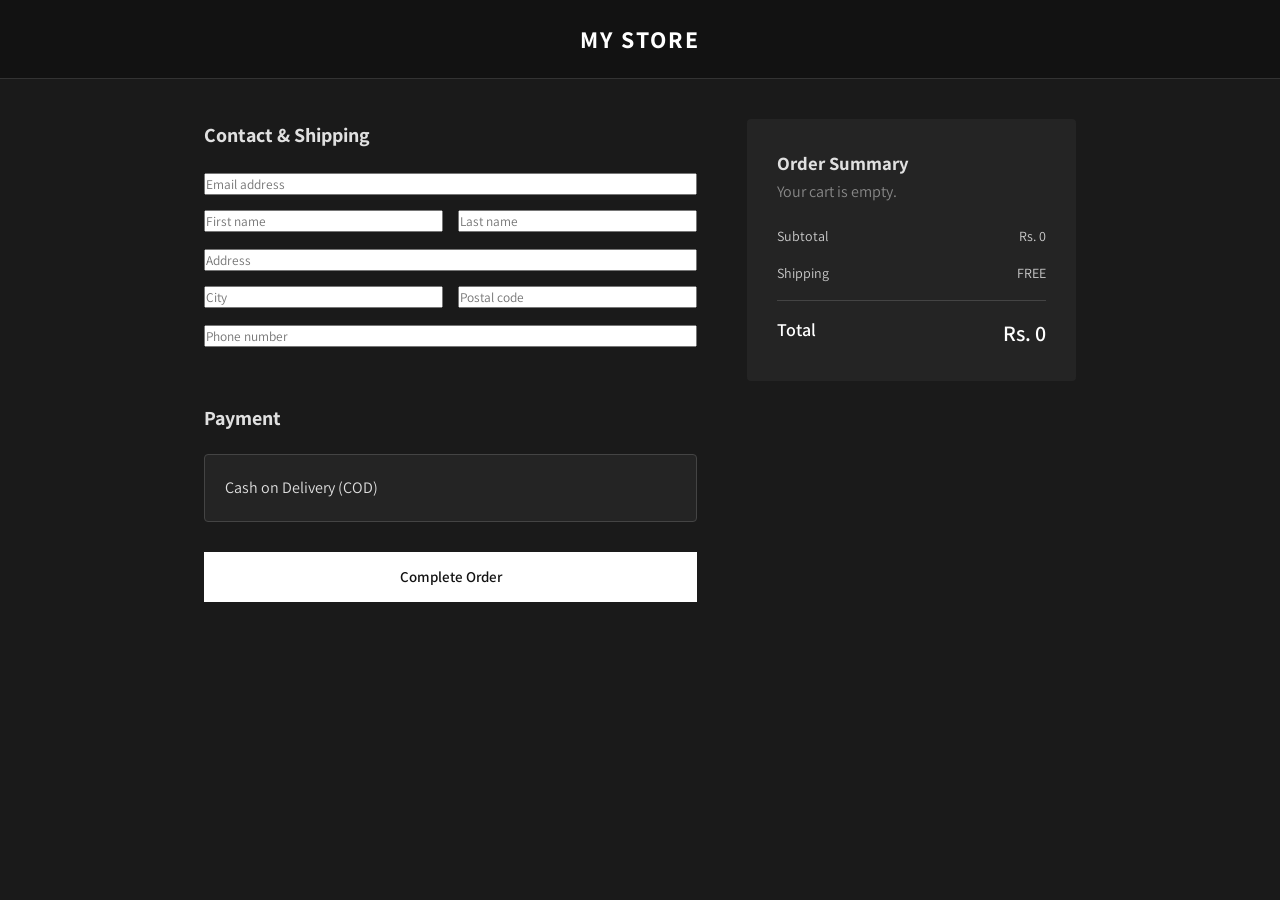
==== checkout.html @ 9b01a834 "Add files via upload" ====
<!DOCTYPE html>
<html lang="en">
<head>
    <meta charset="UTF-8">
    <meta name="viewport" content="width=device-width, initial-scale=1.0">
    <title>Checkout - My Store</title>
    <link rel="stylesheet" href="style.css">
    <link href="https://fonts.googleapis.com/css2?family=Assistant:wght@300;400;600&display=swap" rel="stylesheet">
</head>
<body class="dark-theme">

    <nav class="navbar" style="justify-content: center;">
        <div class="logo"><a href="index.html" style="text-decoration: none; color: white;">MY STORE</a></div>
    </nav>

    <div class="checkout-container">
        <div class="checkout-layout">
            
            <div class="checkout-form">
                <h2>Contact & Shipping</h2>
                <form id="order-form" action="https://formspree.io/f/mreokbyj" method="POST">
                    
                    <input type="email" name="Customer Email" placeholder="Email address" class="dark-input full-width" required>
                    
                    <div class="input-row">
                        <input type="text" name="First Name" placeholder="First name" class="dark-input" required>
                        <input type="text" name="Last Name" placeholder="Last name" class="dark-input" required>
                    </div>

                    <input type="text" name="Address" placeholder="Address" class="dark-input full-width" required>
                    
                    <div class="input-row">
                        <input type="text" name="City" placeholder="City" class="dark-input" required>
                        <input type="text" name="Postal Code" placeholder="Postal code" class="dark-input">
                    </div>

                    <input type="tel" name="Phone Number" placeholder="Phone number" class="dark-input full-width" required>

                    <input type="hidden" name="Order Summary Details" id="hidden-cart-data">

                    <h2 style="margin-top: 40px;">Payment</h2>
                    <div class="payment-box">
                        <p>Cash on Delivery (COD)</p>
                    </div>

                    <button type="submit" class="btn btn-white" style="width: 100%; margin-top: 30px; height: 50px; font-weight: 600; cursor: pointer;">Complete Order</button>
                </form>
            </div>

            <div class="order-summary">
                <h3>Order Summary</h3>
                <div id="checkout-items-list" style="margin-bottom: 20px;">
                    </div>

                <div class="summary-total">
                    <div class="row"><span>Subtotal</span><span id="check-subtotal">Rs. 0</span></div>
                    <div class="row"><span>Shipping</span><span>FREE</span></div>
                    <div class="row total"><span>Total</span><span id="check-total" style="font-size: 22px; color: #fff;">Rs. 0</span></div>
                </div>
            </div>

        </div>
    </div>

    <script>
        window.onload = function() {
            const container = document.getElementById('checkout-items-list');
            const subtotalEl = document.getElementById('check-subtotal');
            const totalEl = document.getElementById('check-total');
            const hiddenInput = document.getElementById('hidden-cart-data');
            const orderForm = document.getElementById('order-form');

            const cartData = JSON.parse(localStorage.getItem('userCart')) || [];

            if (cartData.length === 0) {
                container.innerHTML = '<p style="color: #888;">Your cart is empty.</p>';
            } else {
                let grandTotal = 0;
                let summaryForEmail = ""; 
                container.innerHTML = ''; 

                cartData.forEach((item, index) => {
                    grandTotal += item.price;
                    summaryForEmail += `${index + 1}. ${item.name} - Rs. ${item.price} \n`;

                    container.innerHTML += `
                        <div style="display: flex; align-items: center; gap: 15px; margin-bottom: 15px; border-bottom: 1px solid #333; padding-bottom: 10px;">
                            <div style="width: 60px; height: 60px; flex-shrink: 0; border-radius: 4px; overflow: hidden; border: 1px solid #444;">
                                <img src="${item.image}" style="width: 100%; height: 100%; object-fit: cover;">
                            </div>
                            <div style="flex: 1;">
                                <p style="margin: 0; font-size: 14px; color: #fff;">${item.name}</p>
                                <p style="margin: 3px 0 0 0; font-size: 13px; color: #888;">Rs. ${item.price.toLocaleString()}</p>
                            </div>
                        </div>
                    `;
                });

                subtotalEl.innerText = "Rs. " + grandTotal.toLocaleString();
                totalEl.innerText = "Rs. " + grandTotal.toLocaleString();
                
                summaryForEmail += `\n--- \nGRAND TOTAL: Rs. ${grandTotal}`;
                hiddenInput.value = summaryForEmail;
            }

            // Form submit hone par LocalStorage clear karna
            orderForm.onsubmit = function() {
                // Customer ko Success page par bhejne se pehle cart clear karein
                setTimeout(() => {
                    localStorage.removeItem('userCart');
                }, 1000);
            };
        };
    </script>
</body>
</html>
---- style.css ----
/* --- 1. Global Styles & Typography --- */
* {
    margin: 0;
    padding: 0;
    box-sizing: border-box;
    font-family: 'Assistant', sans-serif; /* Shopify Dawn Font */
}

body.dark-theme {
    background-color: #1a1a1a; /* Dark Grey Background */
    color: #e0e0e0;           /* Light text */
    line-height: 1.6;
    overflow-x: hidden; /* For drawer slide animation */
}

a { text-decoration: none; color: inherit; }

/* --- 2. Navbar Styling (Black) --- */
.navbar {
    display: flex;
    justify-content: space-between;
    align-items: center;
    padding: 20px 5%;
    background: #121212; /* Nearly Black */
    border-bottom: 1px solid #333;
    position: sticky;
    top: 0;
    z-index: 1000; /* Stays above everything */
}

.logo {
    font-weight: 700;
    font-size: 24px;
    letter-spacing: 2px;
    color: #fff;
}

.nav-links {
    list-style: none;
    display: flex;
    gap: 30px;
}

.nav-links li a {
    font-size: 14px;
    color: #ccc;
    transition: 0.3s;
}

.nav-links li a:hover {
    color: #fff;
    text-decoration: underline;
    text-underline-offset: 5px;
}

.nav-icons {
    display: flex;
    gap: 20px;
    font-size: 18px;
    color: #fff;
    cursor: pointer;
}

.nav-icons span {
    transition: 0.3s;
}

.nav-icons span:hover {
    color: #aaa;
}

/* --- 3. Hero Section (Slightly lighter grey) --- */
.hero {
    height: 70vh;
    background-color: #242424; /* Darker than body */
    display: flex;
    align-items: center;
    justify-content: center;
    text-align: center;
    color: #fff;
}

.hero-content h1 {
    font-size: 48px;
    margin-bottom: 15px;
    font-weight: 600;
}

.hero-content p {
    font-size: 18px;
    color: #ccc;
    margin-bottom: 25px;
}

/* --- 4. Product Section & Grid --- */
.products {
    padding: 60px 5%;
    max-width: 1200px;
    margin: 0 auto;
}

.products h2 {
    text-align: center;
    margin-bottom: 50px;
    font-weight: 400;
    font-size: 28px;
    color: #fff;
}

.product-grid {
    display: grid;
    grid-template-columns: repeat(auto-fit, minmax(250px, 1fr));
    gap: 30px;
}

.product-card {
    background-color: #242424; /* Dark grey card */
    padding: 15px;
    border: 1px solid #333;
    transition: 0.3s;
}

.product-card:hover {
    border-color: #555;
    background-color: #2a2a2a;
}

.product-image {
    background-color: #333; /* Image placeholder */
    height: 300px;
    width: 100%;
    margin-bottom: 15px;
}

.product-card h3 {
    font-size: 16px;
    font-weight: 500;
    margin-bottom: 8px;
    color: #fff;
}

.product-card p {
    font-size: 14px;
    color: #aaa;
    font-weight: 600;
    margin-bottom: 15px;
}

/* --- 5. Button Styling --- */
.btn {
    padding: 12px 30px;
    border: none;
    cursor: pointer;
    font-size: 15px;
    transition: 0.3s ease;
    font-weight: 600;
}

.btn-white {
    background-color: #fff;
    color: #121212;
}

.btn-white:hover {
    background-color: #ccc;
}

.btn-outline {
    background-color: transparent;
    border: 1px solid #fff;
    color: #fff;
    width: 100%; /* Spans across the product card */
}

.btn-outline:hover {
    background-color: #444;
}

/* --- 6. Cart Drawer Styling (Right Side) --- */

/* Background Overlay */
.cart-overlay {
    position: fixed;
    top: 0;
    left: 0;
    width: 100%;
    height: 100%;
    background: rgba(0,0,0,0.7);
    display: none; /* Hidden by default */
    z-index: 1999; /* Below the drawer */
}

/* Actual Drawer Panel */
.cart-drawer {
    position: fixed;
    top: 0;
    right: -400px; /* Initially hidden off-screen */
    width: 350px;
    height: 100%;
    background: #1a1a1a; /* Dark Grey */
    border-left: 1px solid #333;
    transition: 0.4s ease-in-out; /* Smooth slide animation */
    z-index: 2000; /* Above everything */
    display: flex;
    flex-direction: column;
    padding: 20px;
    color: white;
}

/* This class is added by JS to open the cart */
.cart-drawer.active {
    right: 0;
}

.cart-header {
    display: flex;
    justify-content: space-between;
    align-items: center;
    border-bottom: 1px solid #333;
    padding-bottom: 15px;
}

.close-cart-btn {
    cursor: pointer;
    font-size: 28px;
    color: #fff;
}

.cart-items {
    flex: 1; /* Pushes the footer down */
    overflow-y: auto; /* Scroll if many items */
    padding: 20px 0;
}

.empty-cart-msg {
    text-align: center;
    color: #888;
    margin-top: 50px;
    font-style: italic;
}

.cart-footer {
    border-top: 1px solid #333;
    padding-top: 20px;
}

.subtotal {
    display: flex;
    justify-content: space-between;
    margin-bottom: 20px;
    font-weight: 600;
    color: #fff;
}

.checkout-btn {
    width: 100%;
    font-size: 16px;
}
/* --- Checkout Page Styles --- */
.checkout-container {
    max-width: 1000px;
    margin: 40px auto;
    padding: 0 5%;
}

.checkout-layout {
    display: grid;
    grid-template-columns: 1.2fr 0.8fr;
    gap: 50px;
}

.checkout-form h2 {
    font-size: 20px;
    margin-bottom: 20px;
}

.full-width {
    width: 100% !important;
    max-width: none !important;
    margin-bottom: 15px;
}

.input-row {
    display: flex;
    gap: 15px;
    margin-bottom: 15px;
}

.input-row .dark-input {
    flex: 1;
    max-width: none;
}

.payment-box {
    border: 1px solid #444;
    padding: 20px;
    background: #242424;
    border-radius: 4px;
}

.order-summary {
    background: #242424;
    padding: 30px;
    border-radius: 4px;
    height: fit-content;
}

.summary-total .row {
    display: flex;
    justify-content: space-between;
    margin-top: 15px;
    font-size: 14px;
    color: #ccc;
}

.summary-total .total {
    border-top: 1px solid #444;
    padding-top: 15px;
    font-size: 18px;
    font-weight: 600;
    color: #fff;
}

@media (max-width: 768px) {
    .checkout-layout { grid-template-columns: 1fr; }
    .order-summary { order: -1; } /* Summary shows first on mobile */
}
.footer {
    background-color: #121212;
    color: #888;
    padding: 60px 5% 20px 5%;
    border-top: 1px solid #333;
    margin-top: 80px;
}

.footer-container {
    max-width: 1200px;
    margin: 0 auto;
    display: flex;
    justify-content: space-between; /* Ye line Contact ko Left aur Links ko Right karegi */
    align-items: flex-start;
    flex-wrap: wrap; /* Mobile par ek ke niche ek aane ke liye */
    gap: 40px;
}

/* Contact Section (Left) */
.footer-left h3, .footer-right h3 {
    color: #fff;
    font-size: 16px;
    margin-bottom: 20px;
    text-transform: uppercase;
    letter-spacing: 1px;
}

.footer-left p {
    font-size: 14px;
    margin-bottom: 10px;
}

.footer-left a:hover {
    color: #fff;
}

/* Policies Section (Right) */
.footer-right ul {
    list-style: none;
    text-align: right; /* Links ko right-align karne ke liye */
}

.footer-right ul li {
    margin-bottom: 10px;
}

.footer-right ul li a {
    font-size: 14px;
    transition: 0.3s;
}

.footer-right ul li a:hover {
    color: #fff;
    text-decoration: underline;
}

/* Bottom Copyright Bar */
.footer-bottom {
    margin-top: 50px;
    padding-top: 20px;
    border-top: 1px solid #222;
    text-align: center;
    font-size: 12px;
}

/* Mobile Responsive */
@media (max-width: 600px) {
    .footer-container {
        flex-direction: column;
        text-align: center;
    }
    .footer-right ul {
        text-align: center;
    }
}
/* --- Success Page Styles --- */
.success-container {
    height: 80vh;
    display: flex;
    align-items: center;
    justify-content: center;
    text-align: center;
    padding: 0 5%;
}

.success-card {
    background: #242424;
    padding: 50px;
    border-radius: 4px;
    border: 1px solid #333;
    max-width: 600px;
}

.success-icon {
    width: 80px;
    height: 80px;
    background: #fff;
    color: #121212;
    font-size: 40px;
    line-height: 80px;
    border-radius: 50%;
    margin: 0 auto 25px auto;
}

.success-card h1 {
    font-size: 28px;
    margin-bottom: 15px;
    color: #fff;
}

.success-card p {
    color: #ccc;
    margin-bottom: 10px;
}

.success-card .sub-text {
    font-size: 14px;
    color: #888;
    margin-bottom: 30px;
}

.success-actions {
    border-top: 1px solid #333;
    padding-top: 30px;
}
.product-image {
    height: 350px; /* Sab images ki height barabar rakhega */
    overflow: hidden;
    background-color: #242424;
}

.product-image img {
    width: 100%;
    height: 100%;
    object-fit: cover; /* Image ko bina khinche box mein fit karega */
    transition: transform 0.5s ease;
}

.product-card:hover .product-image img {
    transform: scale(1.1); /* 10% zoom on hover */
}
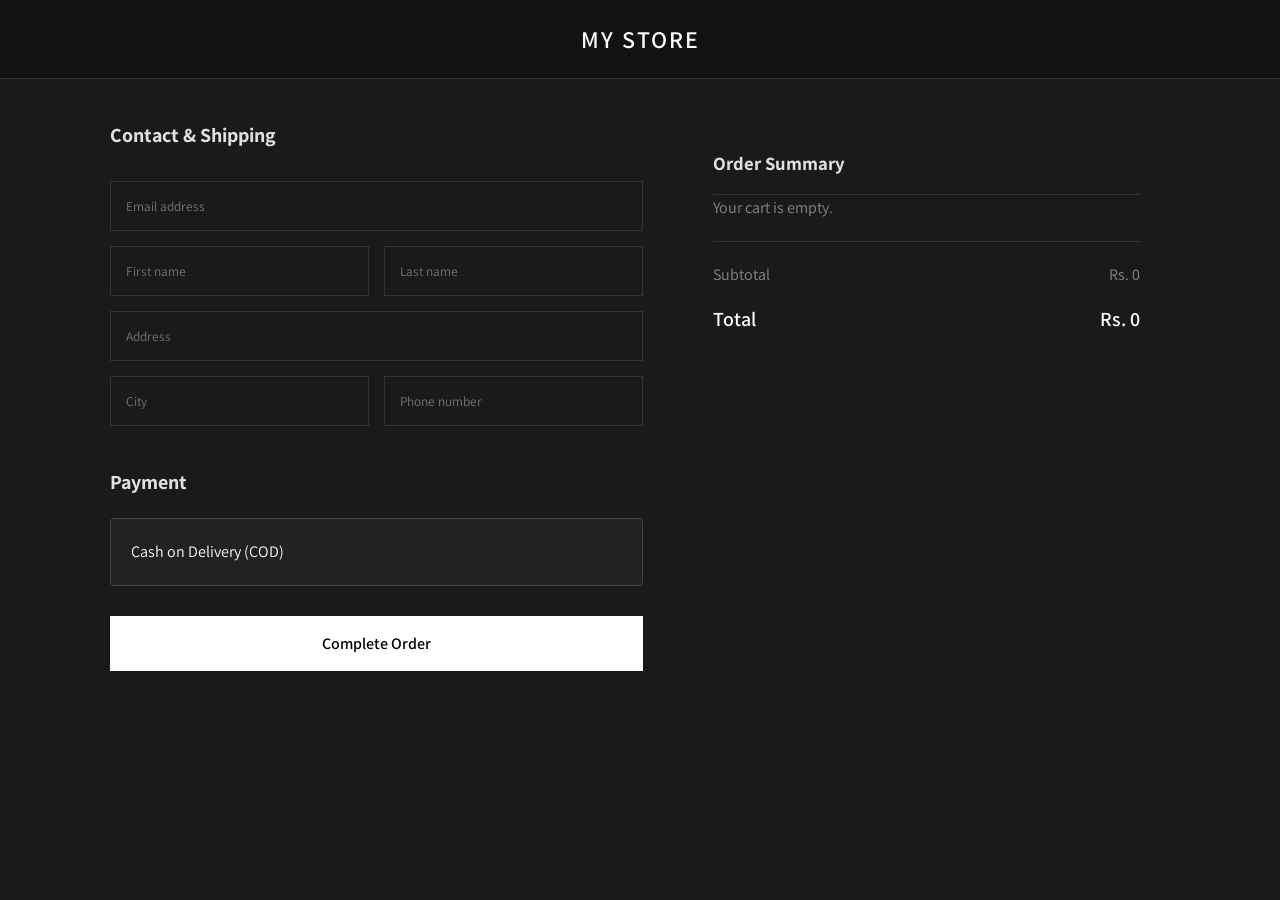
==== commit 5b0eca3b: "Add files via upload" ====
--- a/checkout.html
+++ b/checkout.html
@@ -9,53 +9,57 @@
 </head>
 <body class="dark-theme">
 
-    <nav class="navbar" style="justify-content: center;">
-        <div class="logo"><a href="index.html" style="text-decoration: none; color: white;">MY STORE</a></div>
+    <nav class="navbar" style="justify-content: center; padding: 20px 0; border-bottom: 1px solid #333;">
+        <div class="logo"><a href="index.html" style="text-decoration: none; color: white; font-weight: 600; letter-spacing: 2px;">MY STORE</a></div>
     </nav>
 
-    <div class="checkout-container">
-        <div class="checkout-layout">
+    <div class="checkout-container" style="max-width: 1100px; margin: 40px auto; padding: 0 20px;">
+        <div class="checkout-layout" style="display: flex; gap: 40px; flex-wrap: wrap;">
             
-            <div class="checkout-form">
-                <h2>Contact & Shipping</h2>
+            <div class="checkout-form" style="flex: 1; min-width: 300px;">
+                <h2 style="margin-bottom: 30px;">Contact & Shipping</h2>
                 <form id="order-form" action="https://formspree.io/f/mreokbyj" method="POST">
                     
-                    <input type="email" name="Customer Email" placeholder="Email address" class="dark-input full-width" required>
+                    <input type="email" name="Customer Email" placeholder="Email address" class="dark-input full-width" required style="width: 100%; padding: 15px; margin-bottom: 15px; background: #1a1a1a; border: 1px solid #333; color: white;">
                     
-                    <div class="input-row">
-                        <input type="text" name="First Name" placeholder="First name" class="dark-input" required>
-                        <input type="text" name="Last Name" placeholder="Last name" class="dark-input" required>
+                    <div class="input-row" style="display: flex; gap: 15px; margin-bottom: 15px;">
+                        <input type="text" name="First Name" placeholder="First name" class="dark-input" required style="flex: 1; padding: 15px; background: #1a1a1a; border: 1px solid #333; color: white;">
+                        <input type="text" name="Last Name" placeholder="Last name" class="dark-input" required style="flex: 1; padding: 15px; background: #1a1a1a; border: 1px solid #333; color: white;">
                     </div>
 
-                    <input type="text" name="Address" placeholder="Address" class="dark-input full-width" required>
+                    <input type="text" name="Address" placeholder="Address" class="dark-input full-width" required style="width: 100%; padding: 15px; margin-bottom: 15px; background: #1a1a1a; border: 1px solid #333; color: white;">
                     
-                    <div class="input-row">
-                        <input type="text" name="City" placeholder="City" class="dark-input" required>
-                        <input type="text" name="Postal Code" placeholder="Postal code" class="dark-input">
+                    <div class="input-row" style="display: flex; gap: 15px; margin-bottom: 15px;">
+                        <input type="text" name="City" placeholder="City" class="dark-input" required style="flex: 1; padding: 15px; background: #1a1a1a; border: 1px solid #333; color: white;">
+                        <input type="text" name="Phone" placeholder="Phone number" class="dark-input" required style="flex: 1; padding: 15px; background: #1a1a1a; border: 1px solid #333; color: white;">
                     </div>
-
-                    <input type="tel" name="Phone Number" placeholder="Phone number" class="dark-input full-width" required>
 
                     <input type="hidden" name="Order Summary Details" id="hidden-cart-data">
 
-                    <h2 style="margin-top: 40px;">Payment</h2>
-                    <div class="payment-box">
-                        <p>Cash on Delivery (COD)</p>
+                    <h2 style="margin-top: 40px; margin-bottom: 20px;">Payment</h2>
+                    <div class="payment-box" style="padding: 20px; border: 1px solid #444; border-radius: 4px; background: #222;">
+                        <p style="margin: 0; color: #fff;">Cash on Delivery (COD)</p>
                     </div>
 
-                    <button type="submit" class="btn btn-white" style="width: 100%; margin-top: 30px; height: 50px; font-weight: 600; cursor: pointer;">Complete Order</button>
+                    <button type="submit" class="btn btn-white" style="width: 100%; margin-top: 30px; height: 55px; font-weight: 600; cursor: pointer; background: #fff; color: #000; border: none; font-size: 16px;">Complete Order</button>
                 </form>
             </div>
 
-            <div class="order-summary">
-                <h3>Order Summary</h3>
-                <div id="checkout-items-list" style="margin-bottom: 20px;">
+            <div class="order-summary" style="flex: 0.8; min-width: 300px; background: #1a1a1a; padding: 30px; border-radius: 8px;">
+                <h3 style="margin-top: 0; border-bottom: 1px solid #333; padding-bottom: 15px;">Order Summary</h3>
+                
+                <div id="checkout-items-list">
                     </div>
 
-                <div class="summary-total">
-                    <div class="row"><span>Subtotal</span><span id="check-subtotal">Rs. 0</span></div>
-                    <div class="row"><span>Shipping</span><span>FREE</span></div>
-                    <div class="row total"><span>Total</span><span id="check-total" style="font-size: 22px; color: #fff;">Rs. 0</span></div>
+                <div class="summary-total" style="margin-top: 20px; border-top: 1px solid #333; padding-top: 20px;">
+                    <div style="display: flex; justify-content: space-between; margin-bottom: 10px; color: #888;">
+                        <span>Subtotal</span>
+                        <span id="check-subtotal">Rs. 0</span>
+                    </div>
+                    <div style="display: flex; justify-content: space-between; font-size: 20px; font-weight: 600; color: #fff; margin-top: 15px;">
+                        <span>Total</span>
+                        <span id="check-total">Rs. 0</span>
+                    </div>
                 </div>
             </div>
 
@@ -68,29 +72,35 @@
             const subtotalEl = document.getElementById('check-subtotal');
             const totalEl = document.getElementById('check-total');
             const hiddenInput = document.getElementById('hidden-cart-data');
-            const orderForm = document.getElementById('order-form');
 
+            // 1. LocalStorage se latest data lena
             const cartData = JSON.parse(localStorage.getItem('userCart')) || [];
 
             if (cartData.length === 0) {
                 container.innerHTML = '<p style="color: #888;">Your cart is empty.</p>';
             } else {
                 let grandTotal = 0;
-                let summaryForEmail = ""; 
+                let summaryForEmail = "NEW ORDER RECEIVED: \n\n"; 
                 container.innerHTML = ''; 
 
                 cartData.forEach((item, index) => {
-                    grandTotal += item.price;
-                    summaryForEmail += `${index + 1}. ${item.name} - Rs. ${item.price} \n`;
+                    // Logic: Price ko Quantity se multiply karna
+                    const itemTotal = item.price * item.quantity;
+                    grandTotal += itemTotal;
+                    
+                    summaryForEmail += `${index + 1}. ${item.name} (Qty: ${item.quantity}) - Rs. ${itemTotal.toLocaleString()} \n`;
 
                     container.innerHTML += `
-                        <div style="display: flex; align-items: center; gap: 15px; margin-bottom: 15px; border-bottom: 1px solid #333; padding-bottom: 10px;">
-                            <div style="width: 60px; height: 60px; flex-shrink: 0; border-radius: 4px; overflow: hidden; border: 1px solid #444;">
+                        <div style="display: flex; align-items: center; gap: 15px; margin-bottom: 15px; border-bottom: 1px solid #333; padding-bottom: 15px;">
+                            <div style="width: 65px; height: 65px; flex-shrink: 0; border-radius: 6px; overflow: hidden; border: 1px solid #444;">
                                 <img src="${item.image}" style="width: 100%; height: 100%; object-fit: cover;">
                             </div>
                             <div style="flex: 1;">
-                                <p style="margin: 0; font-size: 14px; color: #fff;">${item.name}</p>
-                                <p style="margin: 3px 0 0 0; font-size: 13px; color: #888;">Rs. ${item.price.toLocaleString()}</p>
+                                <p style="margin: 0; font-size: 14px; color: #fff; font-weight: 600;">${item.name}</p>
+                                <p style="margin: 5px 0 0 0; font-size: 13px; color: #888;">Qty: ${item.quantity} x Rs. ${item.price.toLocaleString()}</p>
+                            </div>
+                            <div style="text-align: right;">
+                                <p style="margin: 0; font-size: 14px; color: #fff; font-weight: 600;">Rs. ${itemTotal.toLocaleString()}</p>
                             </div>
                         </div>
                     `;
@@ -99,13 +109,12 @@
                 subtotalEl.innerText = "Rs. " + grandTotal.toLocaleString();
                 totalEl.innerText = "Rs. " + grandTotal.toLocaleString();
                 
-                summaryForEmail += `\n--- \nGRAND TOTAL: Rs. ${grandTotal}`;
+                summaryForEmail += `\n--- \nGRAND TOTAL TO COLLECT: Rs. ${grandTotal.toLocaleString()}`;
                 hiddenInput.value = summaryForEmail;
             }
 
-            // Form submit hone par LocalStorage clear karna
-            orderForm.onsubmit = function() {
-                // Customer ko Success page par bhejne se pehle cart clear karein
+            // Order hone ke baad Cart khali karna
+            document.getElementById('order-form').onsubmit = function() {
                 setTimeout(() => {
                     localStorage.removeItem('userCart');
                 }, 1000);
